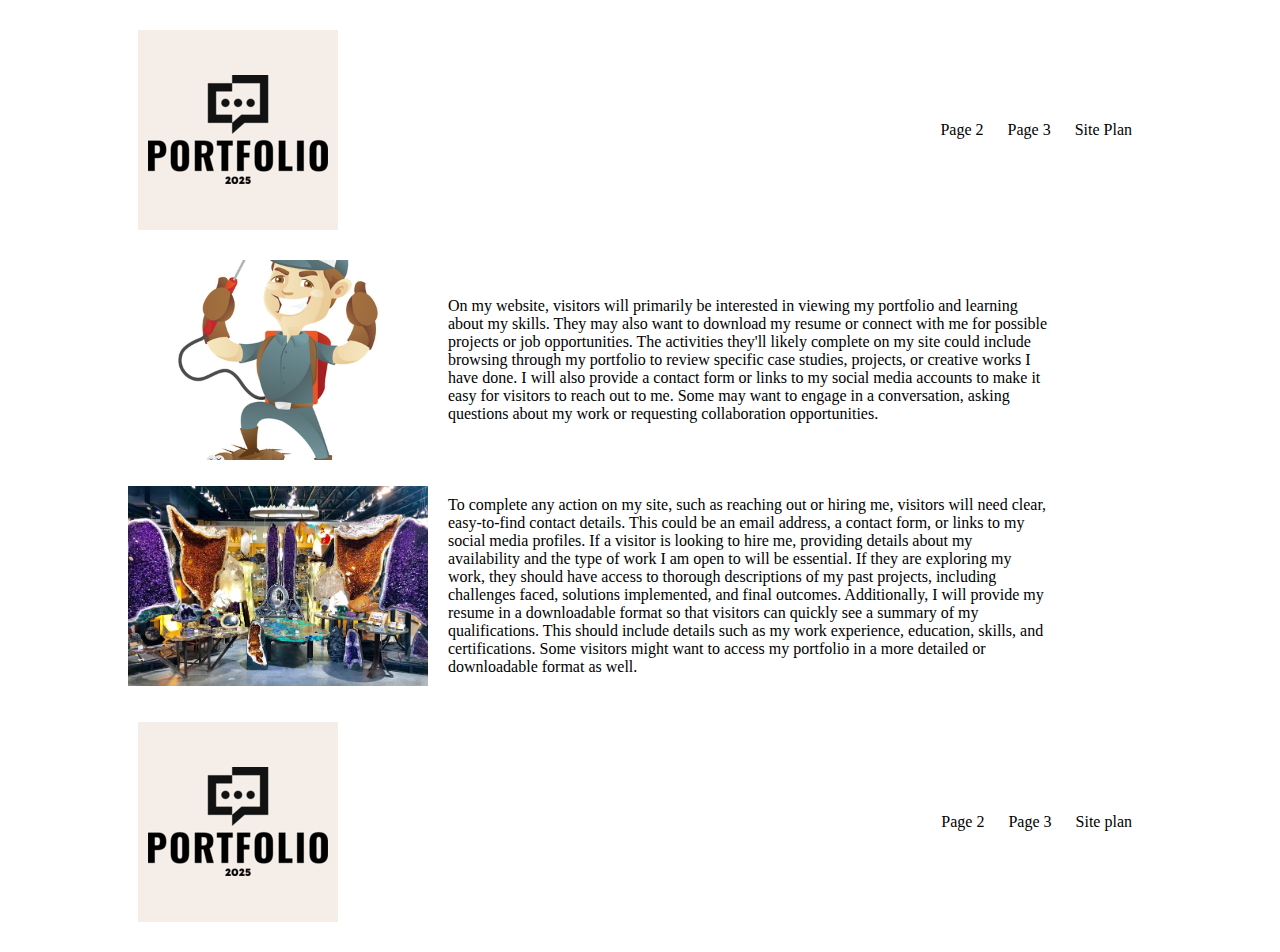
==== personalportfolio/index.html @ 7eee5a4a "I worked on the personal page" ====
<!DOCTYPE html>
<html lang="en">
<head>
    <meta charset="UTF-8">
    <meta name="viewport" content="width=device-width, initial-scale=1.0">
    <title>Portfolio Page 1</title>
    <style>
        body {
            font-family: Montserrat, sans serif;
            margin: 0;
            padding: 0;
            display: flex;
            flex-direction: column;
            align-items: center;
        }
        .container {
            width: 80%;
            max-width: 1200px;
            margin: 20px auto;
        }
        .header, .footer {
            display: flex;
            justify-content: space-between;
            align-items: center;
            padding: 10px;
        }
        .header a, .footer a {
            margin: 0 10px;
            text-decoration: none;
            color: black;
        }
        .button {
            background-color: black;
            color: white;
            padding: 5px 10px;
            border: none;
            cursor: pointer;
        }
        .content {
            display: flex;
            align-items: center;
            margin: 20px 0;
        }
        .content img {
            width: 300px;
            height: 200px;
            object-fit: cover;
            margin-right: 20px;
        }
        .text {
            max-width: 600px;
        }
    </style>
</head>
<body>

    <div class="container">
        <div class="header">
            <img src="images/portfolio_logo.png">
            <nav>
                <a href="#">Page 2</a>
                <a href="#">Page 3</a>
                <a href="site-plan.html">Site Plan</a>

            </nav>
        </div>

        <div class="content">
            <img src="images/pestcontroltechnician.jpg" alt="pest control technician">
            <p class="text">
                On my website, visitors will primarily be interested in viewing my portfolio and learning about my skills. They may also want to download my resume or connect with me for possible projects or job opportunities. The activities they'll likely complete on my site could include browsing through my portfolio to review specific case studies, projects, or creative works I have done. I will also provide a contact form or links to my social media accounts to make it easy for visitors to reach out to me. Some may want to engage in a conversation, asking questions about my work or requesting collaboration opportunities. 
            </p>
        </div>

        <div class="content">
            <img src="images/gemstones.jpg" alt="gemstones">
            <p class="text">
                To complete any action on my site, such as reaching out or hiring me, visitors will need clear, easy-to-find contact details. This could be an email address, a contact form, or links to my social media profiles. If a visitor is looking to hire me, providing details about my availability and the type of work I am open to will be essential. If they are exploring my work, they should have access to thorough descriptions of my past projects, including challenges faced, solutions implemented, and final outcomes. Additionally, I will provide my resume in a downloadable format so that visitors can quickly see a summary of my qualifications. This should include details such as my work experience, education, skills, and certifications. Some visitors might want to access my portfolio in a more detailed or downloadable format as well.
            </p>
        </div>

        <div class="footer">
            <img src="images/portfolio_logo.png">
            <div>
                <a href="page2.html">Page 2</a>
                <a href="page3.html">Page 3</a>
                <a href="site-plan.html">Site plan</a>
            </div>
        </div>
    </div>

</body>
</html>
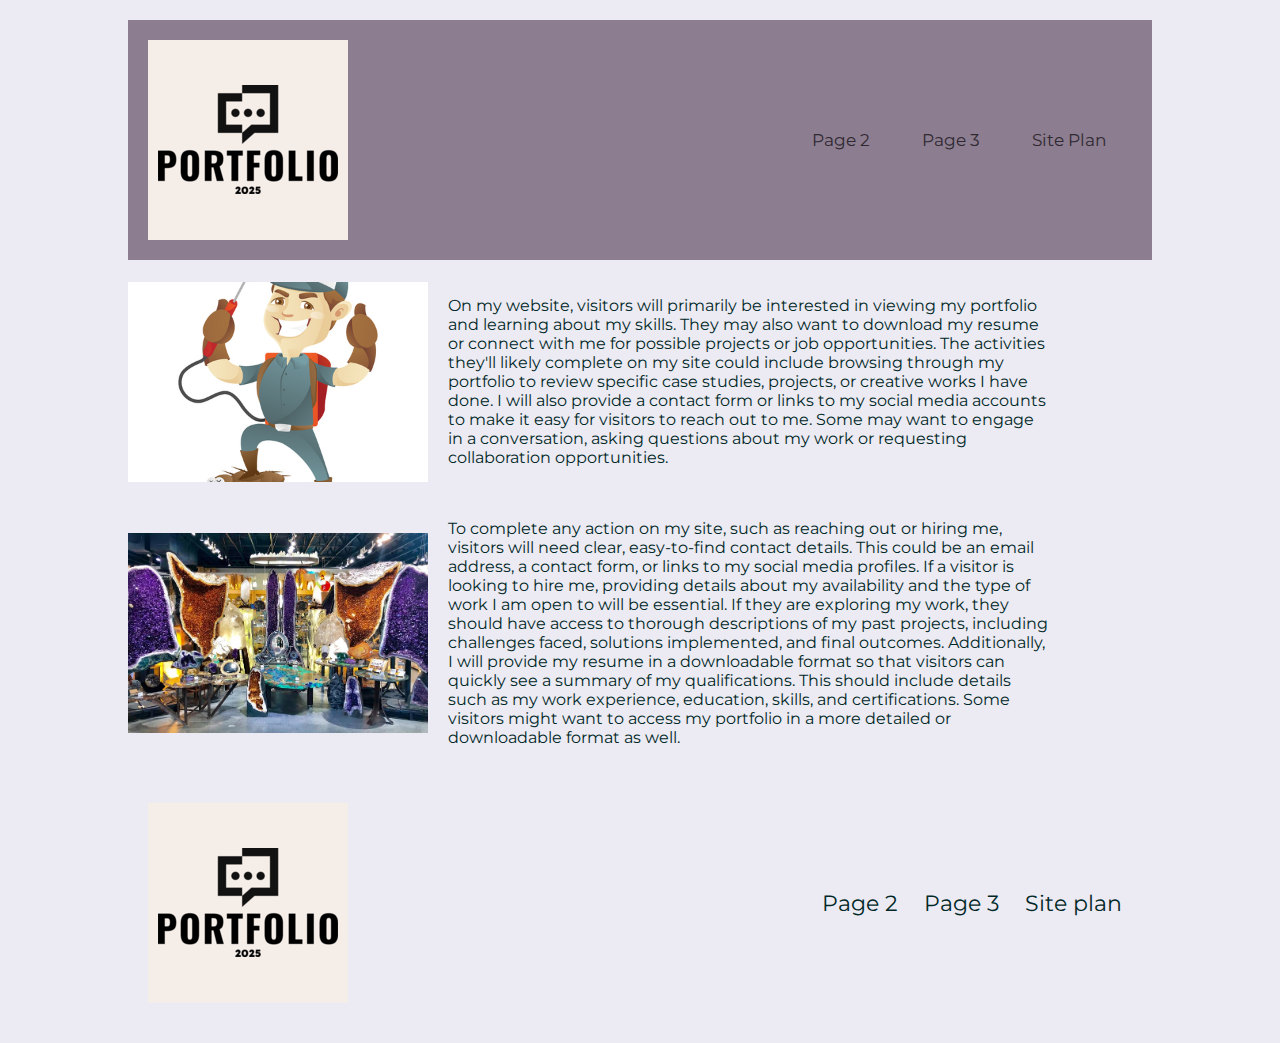
==== commit 7d61f4cc: "I added a top navigation" ====
--- a/personalportfolio/index.html
+++ b/personalportfolio/index.html
@@ -4,62 +4,116 @@
     <meta charset="UTF-8">
     <meta name="viewport" content="width=device-width, initial-scale=1.0">
     <title>Portfolio Page 1</title>
+    <link href="https://fonts.googleapis.com/css2?family=Space+Grotesk:wght@400;700&family=Montserrat:wght@400;700&display=swap" rel="stylesheet">
     <style>
-        body {
-            font-family: Montserrat, sans serif;
-            margin: 0;
-            padding: 0;
-            display: flex;
-            flex-direction: column;
-            align-items: center;
-        }
-        .container {
-            width: 80%;
-            max-width: 1200px;
-            margin: 20px auto;
-        }
-        .header, .footer {
-            display: flex;
-            justify-content: space-between;
-            align-items: center;
-            padding: 10px;
-        }
-        .header a, .footer a {
-            margin: 0 10px;
-            text-decoration: none;
-            color: black;
-        }
-        .button {
-            background-color: black;
-            color: white;
-            padding: 5px 10px;
-            border: none;
-            cursor: pointer;
-        }
-        .content {
-            display: flex;
-            align-items: center;
-            margin: 20px 0;
-        }
-        .content img {
-            width: 300px;
-            height: 200px;
-            object-fit: cover;
-            margin-right: 20px;
-        }
-        .text {
-            max-width: 600px;
-        }
+
+.container {
+    width: 80%;
+    max-width: 1200px;
+    margin: 20px auto;
+}
+.header, .footer {
+    display: flex;
+    justify-content: space-between;
+    align-items: center;
+    padding: 10px;
+}
+.header a, .footer a {
+    margin: 0 10px;
+    text-decoration: none;
+    color: #002727;
+}
+.content {
+    display: flex;
+    align-items: center;
+    margin: 20px 0;
+}
+.content img {
+    width: 300px;
+    height: 200px;
+    object-fit: cover;
+    margin-right: 20px;
+}
+.text {
+    max-width: 600px;
+}
+body {
+  background-color: #ECEBF3;
+  font-family: 'Montserrat', Arial, sans-serif;
+  font-size: 22px;
+  margin: 0;
+  padding: 0;
+}
+
+h1, h2, h3, h4, h5, h6 {
+  font-family: "Space Grotesk", sans-serif; /* Ensuring headings have correct font */
+}
+  
+  /* Paragraphs and other text */
+  p {
+    font-size: 1rem;
+    color: #002727; /* Medium gray for paragraphs */
+  }
+
+  .header {
+    background-color: #8D7D90;
+    overflow: hidden;
+  }
+  
+  /* Style the links inside the navigation bar */
+  .header a {
+    float: left;
+    color: #2f2930;
+    text-align: center;
+    padding: 14px 16px;
+    text-decoration: none;
+    font-size: 17px;
+  }
+  
+  /* Change the color of links on hover */
+  .header a:hover {
+    background-color: #534057;
+    color: black;
+  }
+  
+  /* Add a color to the active/current link */
+  .header a.active {
+    background-color: #04AA6D;
+    color: white;
+  }
+  /* Apply colors */
+  body {
+    background-color: var #8D7D90(--background-color);
+    color: #002727(--text-color);
+  }
+  
+  a {
+    color: #554b57(--link-color);
+    text-decoration: none;
+  }
+  
+  a:hover {
+    color: var(--hover-link-color);
+  }
+  
+  footer {
+    background-color: #8D7D90;
+    color: #2f2930; 
+  }
+  
+  .header, .footer {
+    padding: 20px;
+  }
     </style>
 </head>
 <body>
 
     <div class="container">
         <div class="header">
-            <img src="images/portfolio_logo.png">
+            <img src="images/portfolio_logo.png" alt="Portfolio Logo">
             <nav>
-                <a href="#">Page 2</a>
-                <a href="#">Page 3</a>
+                <a href="page2.html">Page 2</a>
+                <a href="page3.html">Page 3</a>
                 <a href="site-plan.html">Site Plan</a>
 
             </nav>
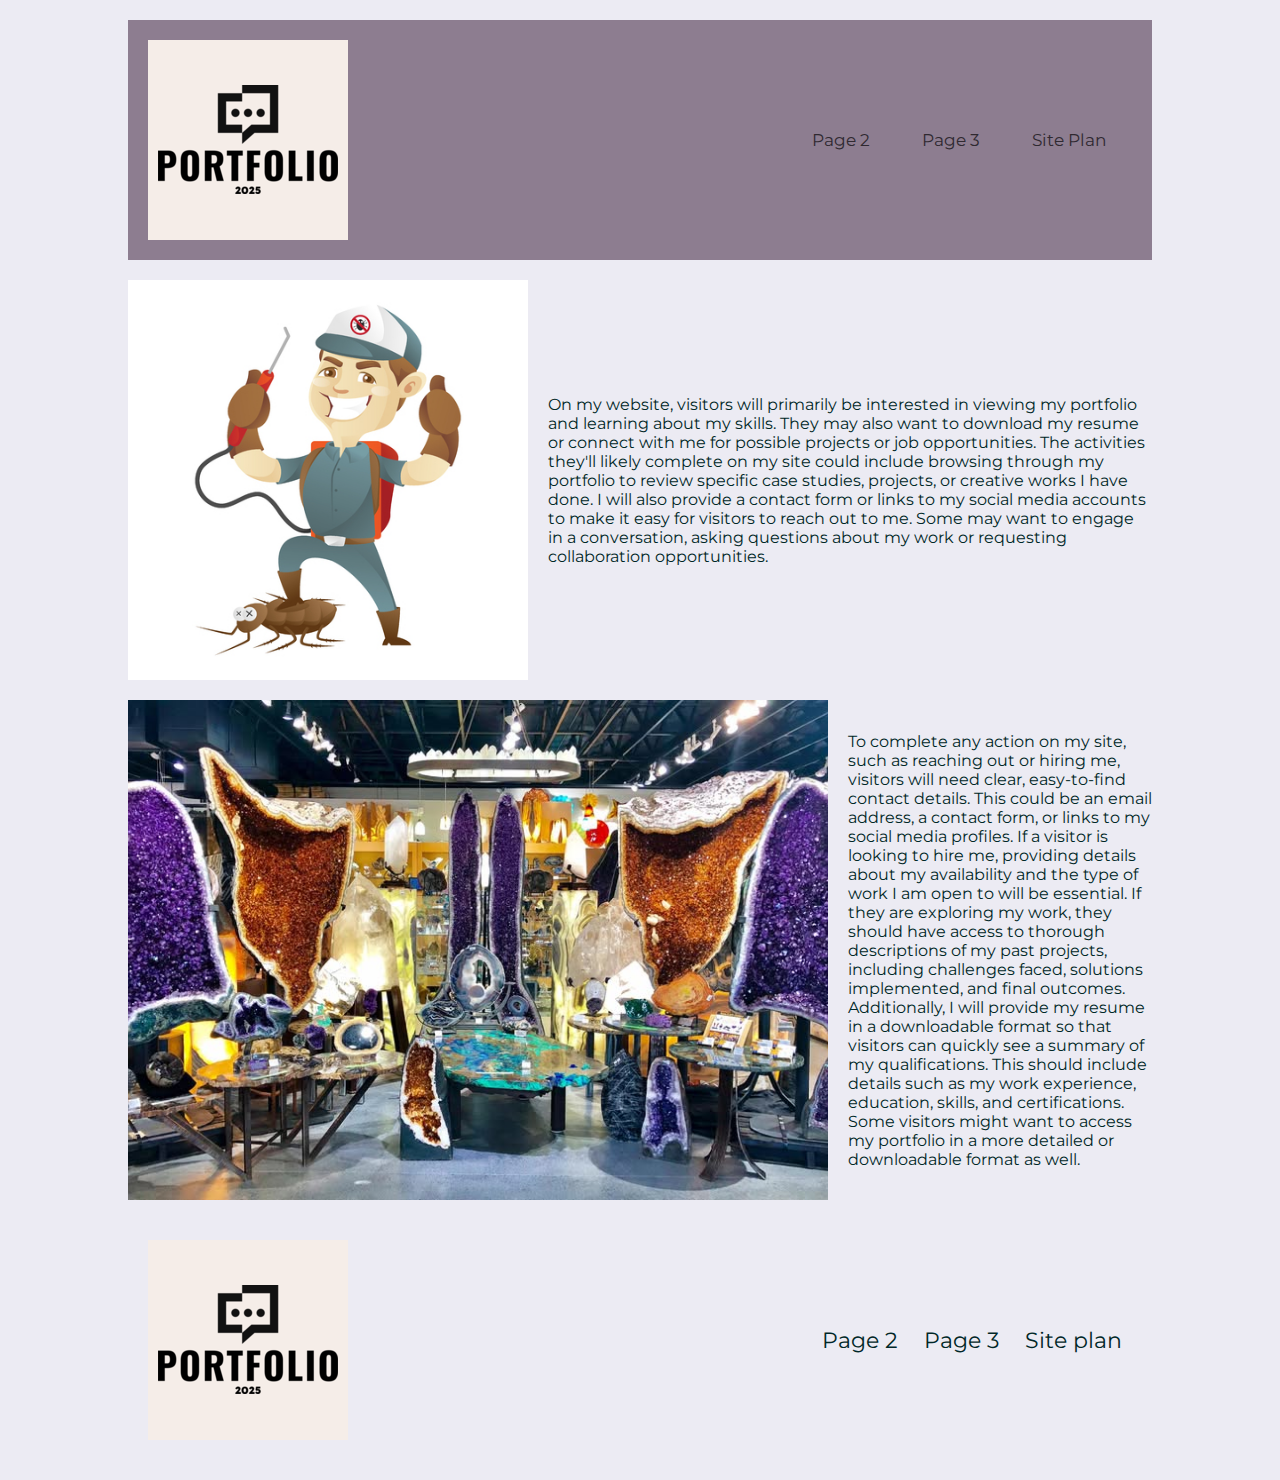
==== commit 930bc292: "I did work on my child page 1" ====
--- a/personalportfolio/index.html
+++ b/personalportfolio/index.html
@@ -120,14 +120,14 @@
         </div>
 
         <div class="content">
-            <img src="images/pestcontroltechnician.jpg" alt="pest control technician">
+            <img src="images/pestcontroltechnician.jpg" alt="pest control technician" style="height: 400px; width: auto">
             <p class="text">
                 On my website, visitors will primarily be interested in viewing my portfolio and learning about my skills. They may also want to download my resume or connect with me for possible projects or job opportunities. The activities they'll likely complete on my site could include browsing through my portfolio to review specific case studies, projects, or creative works I have done. I will also provide a contact form or links to my social media accounts to make it easy for visitors to reach out to me. Some may want to engage in a conversation, asking questions about my work or requesting collaboration opportunities. 
             </p>
         </div>
 
         <div class="content">
-            <img src="images/gemstones.jpg" alt="gemstones">
+            <img src="images/gemstones.jpg" alt="gemstones" style="height: 500px; width: 700px">
             <p class="text">
                 To complete any action on my site, such as reaching out or hiring me, visitors will need clear, easy-to-find contact details. This could be an email address, a contact form, or links to my social media profiles. If a visitor is looking to hire me, providing details about my availability and the type of work I am open to will be essential. If they are exploring my work, they should have access to thorough descriptions of my past projects, including challenges faced, solutions implemented, and final outcomes. Additionally, I will provide my resume in a downloadable format so that visitors can quickly see a summary of my qualifications. This should include details such as my work experience, education, skills, and certifications. Some visitors might want to access my portfolio in a more detailed or downloadable format as well.
             </p>
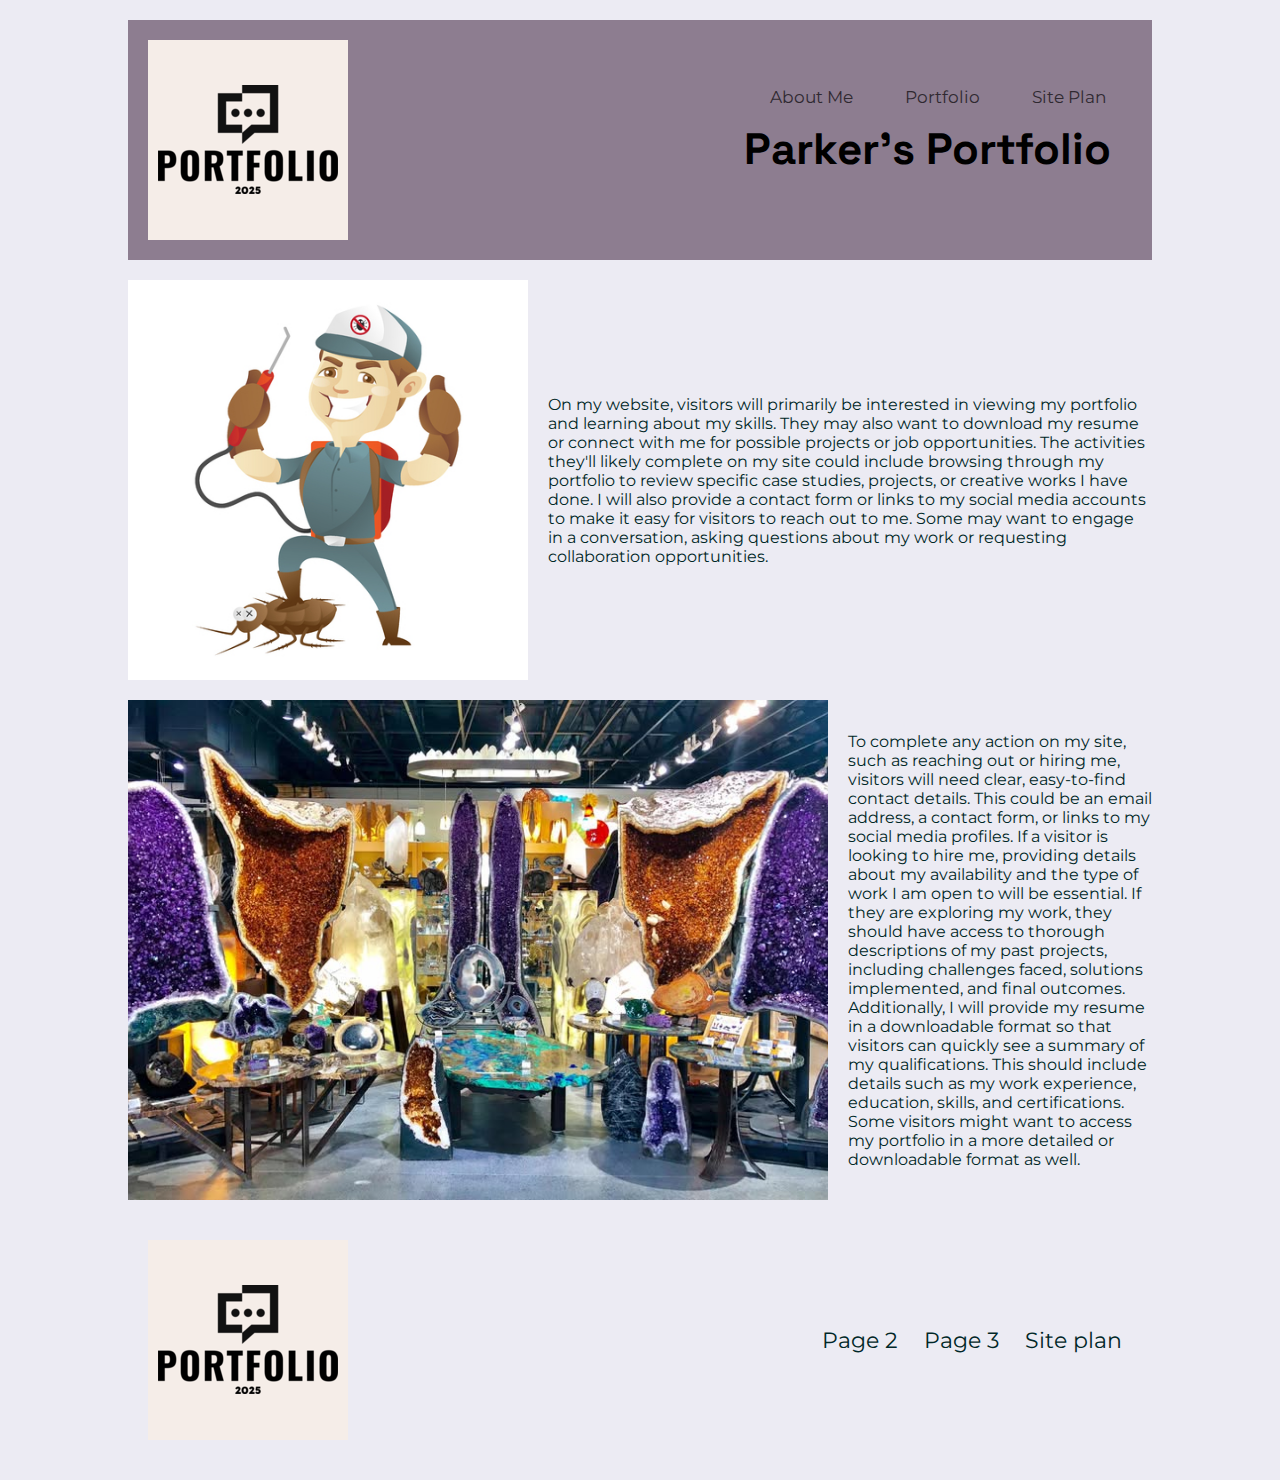
==== commit af9f7cc4: "I worked on child page 2" ====
--- a/personalportfolio/index.html
+++ b/personalportfolio/index.html
@@ -6,6 +6,7 @@
     <title>Portfolio Page 1</title>
     <link href="https://fonts.googleapis.com/css2?family=Space+Grotesk:wght@400;700&family=Montserrat:wght@400;700&display=swap" rel="stylesheet">
     <style>
+  
 
 .container {
     width: 80%;
@@ -111,11 +112,14 @@
     <div class="container">
         <div class="header">
             <img src="images/portfolio_logo.png" alt="Portfolio Logo">
+            
             <nav>
-                <a href="page2.html">Page 2</a>
-                <a href="page3.html">Page 3</a>
+                <a href="page2.html">About Me</a>
+                <a href="page3.html">Portfolio</a>
                 <a href="site-plan.html">Site Plan</a>
-
+            <body>
+              <h1>Parker's Portfolio</h1>
+            </body>
             </nav>
         </div>
 
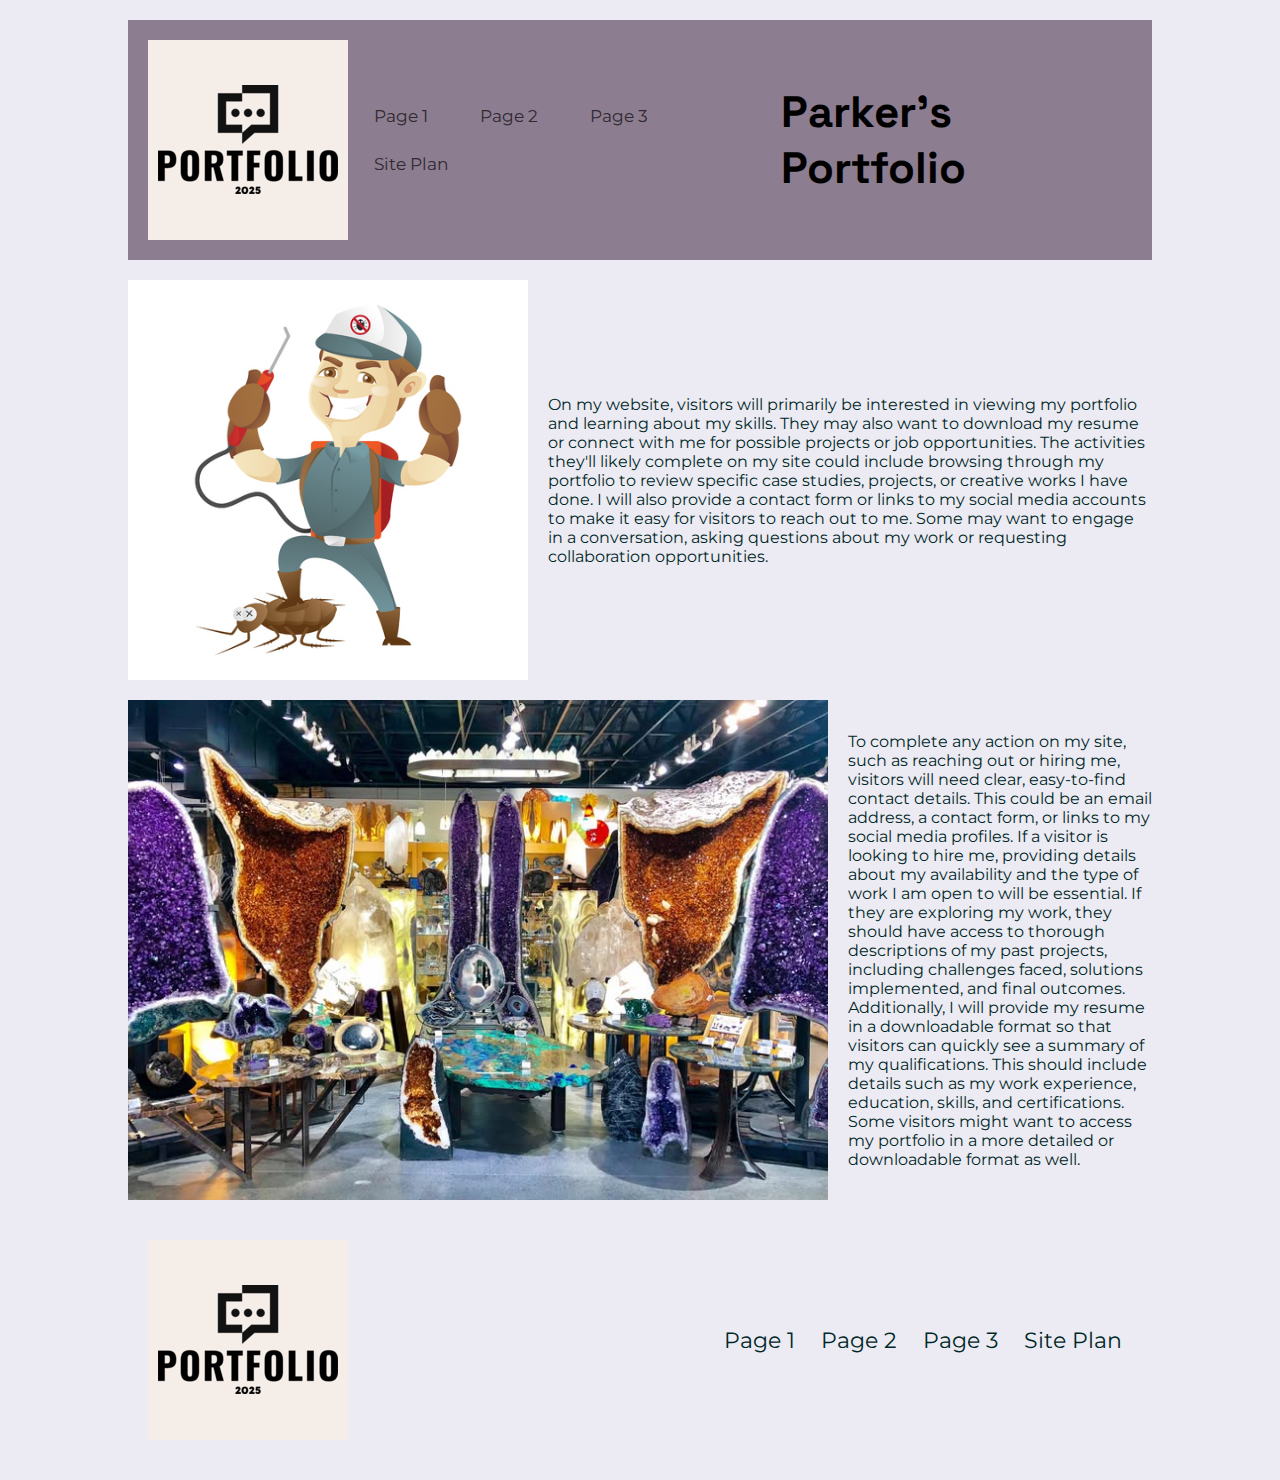
==== commit fc3dcd02: "I finished my website" ====
--- a/personalportfolio/index.html
+++ b/personalportfolio/index.html
@@ -53,7 +53,7 @@
   /* Paragraphs and other text */
   p {
     font-size: 1rem;
-    color: #002727; /* Medium gray for paragraphs */
+    color: #002727; 
   }
 
   .header {
@@ -65,7 +65,7 @@
   .header a {
     float: left;
     color: #2f2930;
-    text-align: center;
+    text-align: right;
     padding: 14px 16px;
     text-decoration: none;
     font-size: 17px;
@@ -114,13 +114,12 @@
             <img src="images/portfolio_logo.png" alt="Portfolio Logo">
             
             <nav>
-                <a href="page2.html">About Me</a>
-                <a href="page3.html">Portfolio</a>
-                <a href="site-plan.html">Site Plan</a>
-            <body>
-              <h1>Parker's Portfolio</h1>
-            </body>
-            </nav>
+              <a href="index.html">Page 1</a>
+              <a href="page2.html">Page 2</a>
+              <a href="page3.html">Page 3</a>
+              <a href="site-plan.html">Site Plan</a>
+          </nav>
+            <p style="text-align: center;"> <h1>Parker's Portfolio</h1> </p>
         </div>
 
         <div class="content">
@@ -140,9 +139,10 @@
         <div class="footer">
             <img src="images/portfolio_logo.png">
             <div>
-                <a href="page2.html">Page 2</a>
-                <a href="page3.html">Page 3</a>
-                <a href="site-plan.html">Site plan</a>
+              <a href="index.html">Page 1</a>
+              <a href="page2.html">Page 2</a>
+              <a href="page3.html">Page 3</a>
+              <a href="site-plan.html">Site Plan</a>
             </div>
         </div>
     </div>
